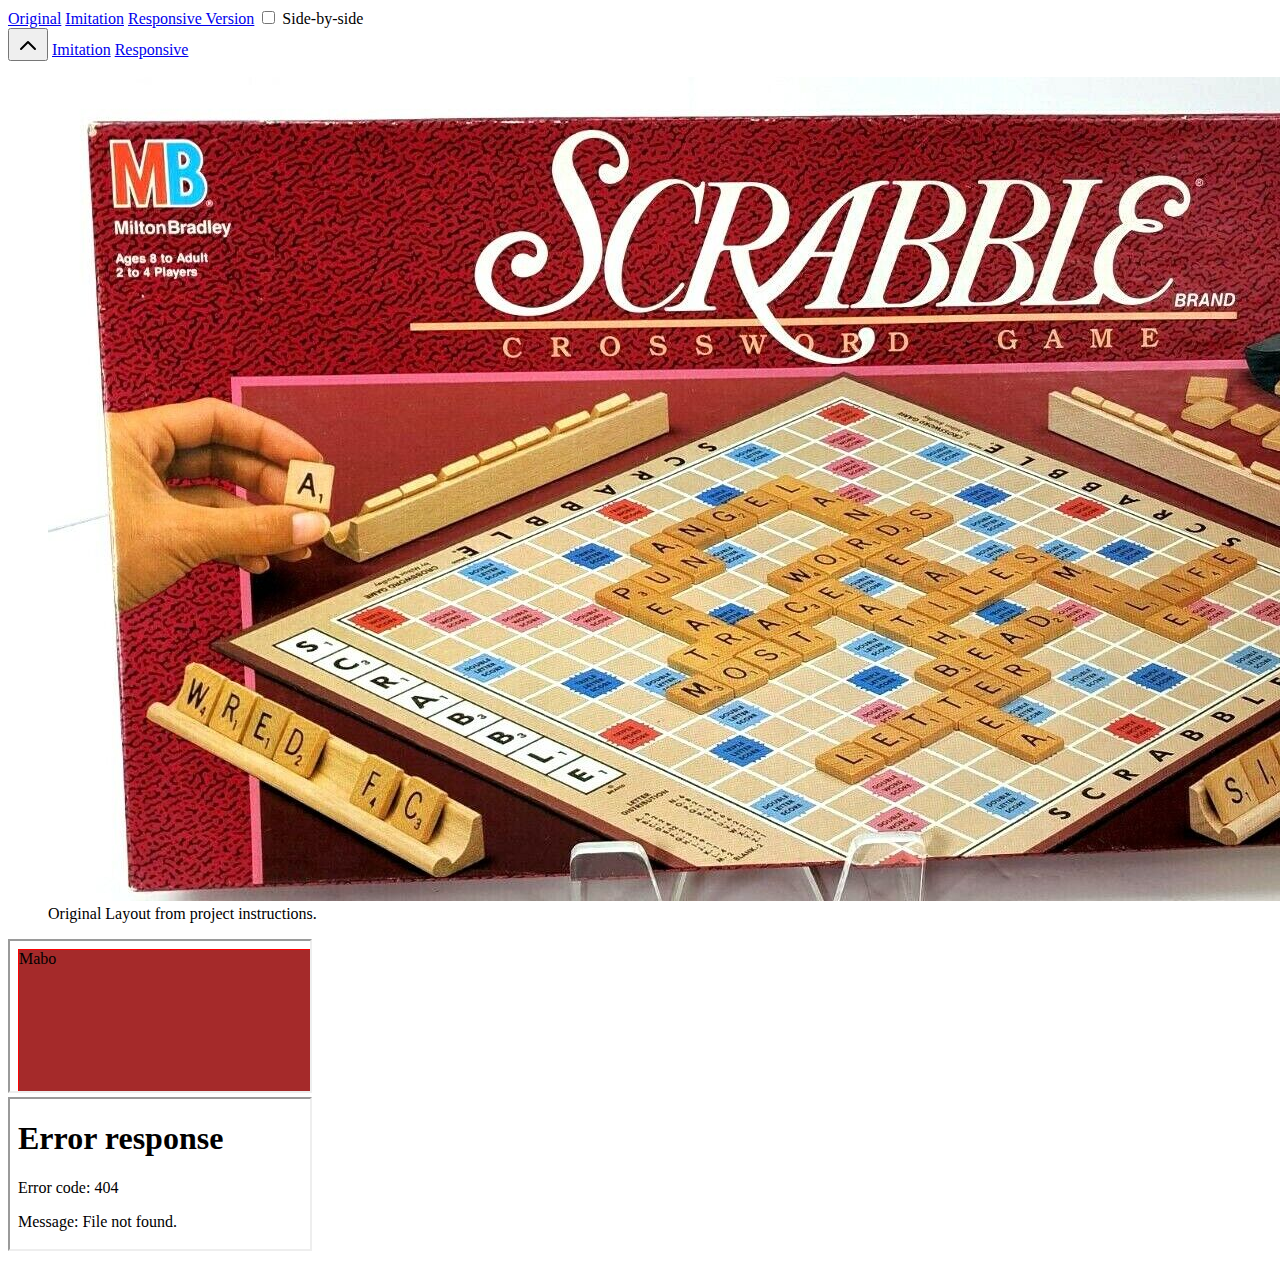
==== index.html @ b4f7b18c "fd" ====
<!DOCTYPE html>
<!-- 

  THE ONLY THING YOU SHOULD HAVE TO CHANGE IN THIS
  FILE IS THE IMAGE NAME, WHICH IS SET TO 

  original.jpg

  IF YOUR FILE WITH AN IMAGE OF YOUR LAYOUT HAS A DIFFERENT
  NAME, CHANGE THE IMAGE TAG BELOW

  -->
<html>

<head>
  <meta charset="utf-8" />
  <meta name="viewport" content="width=device-width" />
  <title>Imitation Project</title>
  <link href="do_not_modify/style.css" rel="stylesheet" type="text/css" />
</head>

<body>
  <header>
    <nav>
      <a class="orig-link" href="#original">Original</a>
      <a href="#imitation" class="active">Imitation</a>
      <a href="#responsive" class="">Responsive Version</a>
      <label class="sbs-toggle">
        <input type="checkbox" id="sbs">
        Side-by-side
      </label>
    </nav>
    <div class="popout-bar">
      <button id="minimize"><svg xmlns="http://www.w3.org/2000/svg" width="24" height="24" fill="none"
          stroke="currentColor" stroke-width="2" stroke-linecap="round" stroke-linejoin="round"
          class="feather feather-arrow-up" viewBox="0 0 24 12">
          <polyline points="5 12 12 5 19 12"></polyline>
        </svg></button>
      <a href="imitation.html" class="popout-link">Imitation</a>
      <a href="responsive.html" class="popout-link">Responsive</a>
    </div>
  </header>
  <main>
    <div id="original" class="content">
      <div class="center">
        <!-- IMAGE TAG BELOW -->
        <!-- FIX SRC= AS NEEDED -->
        <figure>
          <img src="scrabble.jpg" alt="game" />
          <figcaption>
            Original Layout from project instructions.
          </figcaption>
        </figure>
        <!-- END OF IMAGE TAG -->
        <!-- NOTHING ELSE TO EDIT HERE -->
      </div>
    </div>
    <div id="imitation" class="content">
      <iframe src="imitation.html"></iframe>
    </div>
    <div id="responsive" class="visible content">
      <iframe src="responsive.html"></iframe>
    </div>
  </main>

  <script src="do_not_modify/script.js"></script>
</body>

</html>
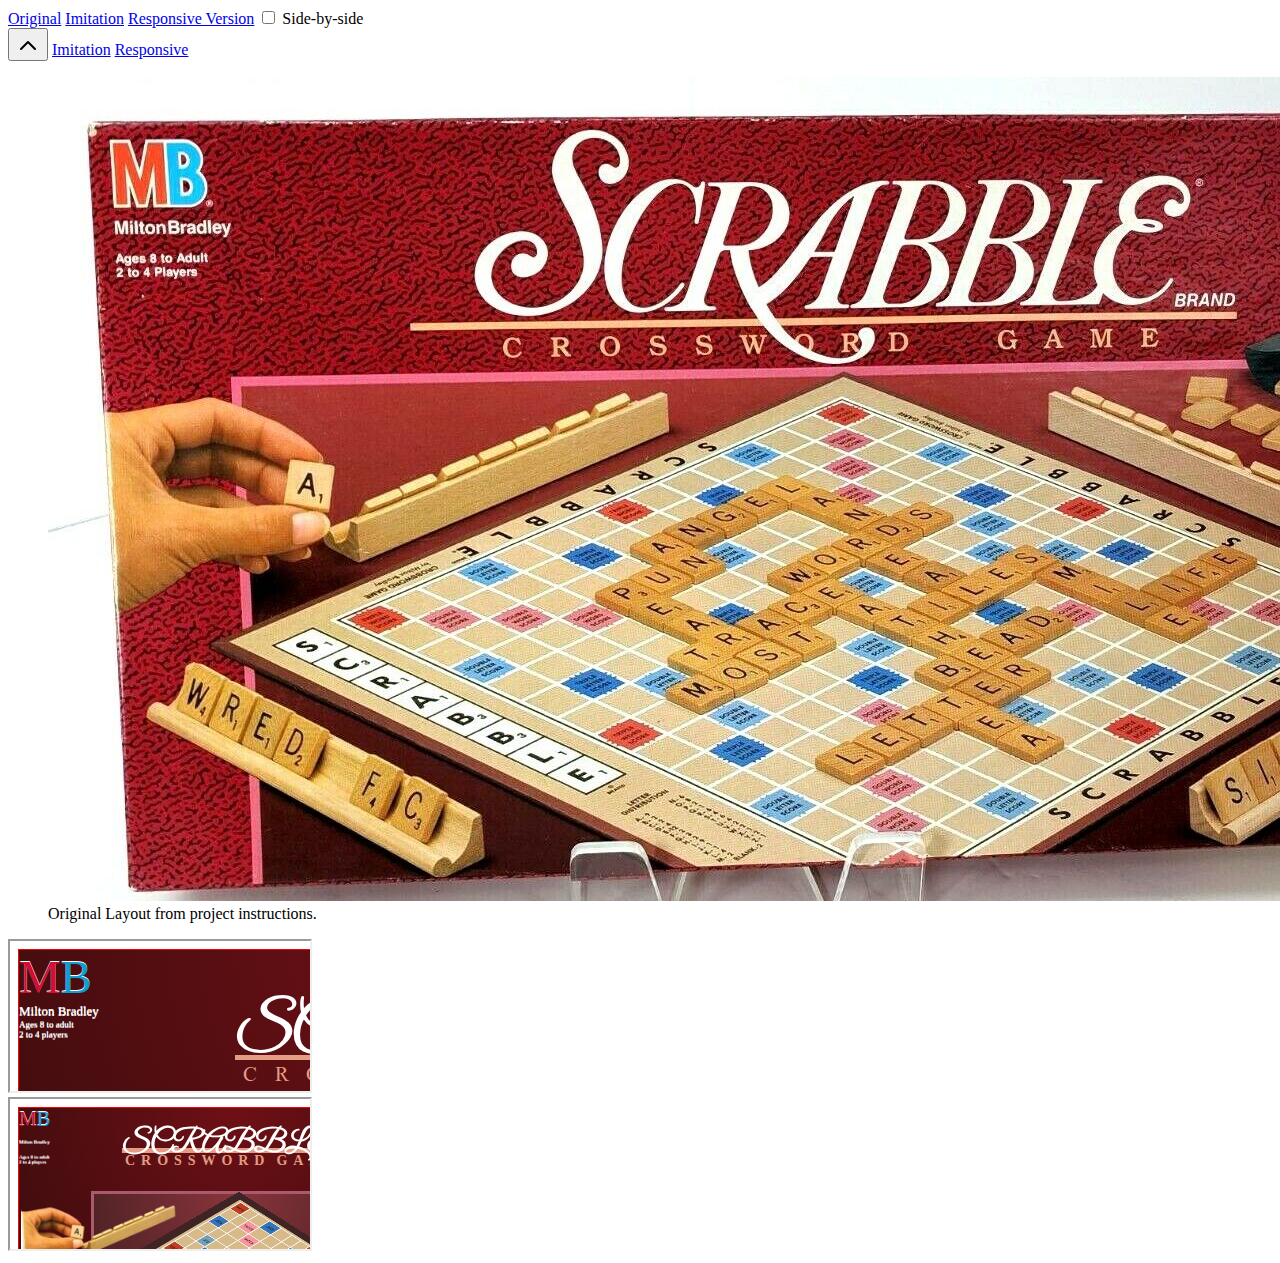
==== commit ada9f8f8: "Merge 2c971972d55d1f5fd999204590bb5ffe986769e8 into 9bcb8e138ff5d5dbff40d07b60804bfc3fad367f" ====
--- a/index.html
+++ b/index.html
@@ -55,10 +55,10 @@
         <!-- NOTHING ELSE TO EDIT HERE -->
       </div>
     </div>
-    <div id="imitation" class="content">
+    <div id="imitation" class="content visible">
       <iframe src="imitation.html"></iframe>
     </div>
-    <div id="responsive" class="visible content">
+    <div id="responsive" class=" content">
       <iframe src="responsive.html"></iframe>
     </div>
   </main>
